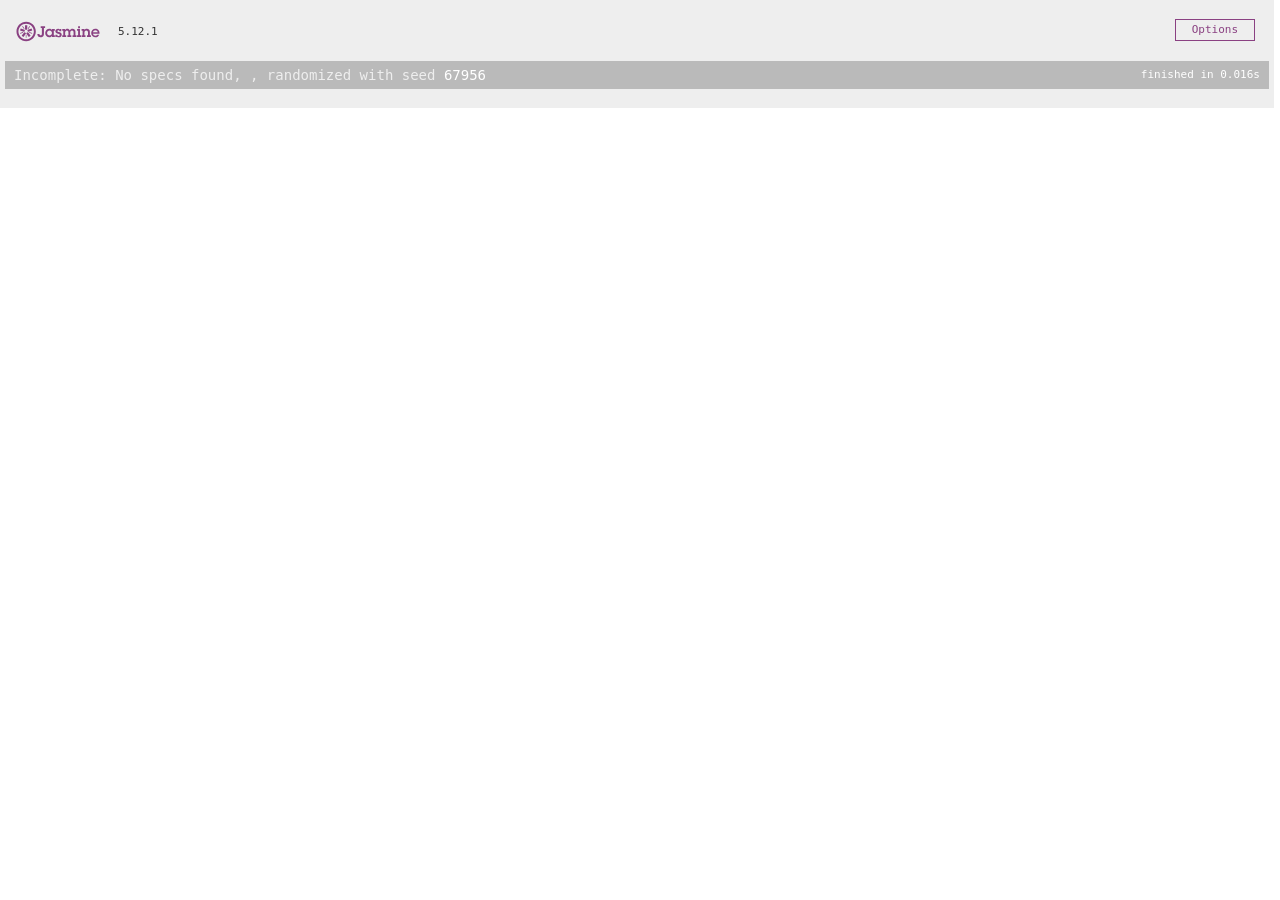
==== tests/tests.html @ b34789ac "feat: initialize jasmine framework" ====
<!DOCTYPE html>
<html>
  <head>
    <meta charset="utf-8">
    <title>Jasmine Spec Runner v5.12.1</title>

    <link rel="shortcut icon" type="image/png" href="lib/jasmine-5.12.1/jasmine_favicon.png">
    <link rel="stylesheet" href="lib/jasmine-5.12.1/jasmine.css">

    <script src="lib/jasmine-5.12.1/jasmine.js"></script>
    <script src="lib/jasmine-5.12.1/jasmine-html.js"></script>
    <script src="lib/jasmine-5.12.1/boot0.js"></script>
    <!-- optional: include a file here that configures the Jasmine env -->
    <script src="lib/jasmine-5.12.1/boot1.js"></script>

    <!-- test file -->
  </head>

  <body>
  </body>
</html>
---- tests/lib/jasmine-5.12.1/jasmine.css ----
@charset "UTF-8";
body {
  overflow-y: scroll;
}

.jasmine_html-reporter {
  width: 100%;
  background-color: #eee;
  padding: 5px;
  margin: -8px;
  font-size: 11px;
  font-family: Monaco, "Lucida Console", monospace;
  line-height: 14px;
  color: #333;
}
.jasmine_html-reporter a {
  text-decoration: none;
}
.jasmine_html-reporter a:hover {
  text-decoration: underline;
}
.jasmine_html-reporter p, .jasmine_html-reporter h1, .jasmine_html-reporter h2, .jasmine_html-reporter h3, .jasmine_html-reporter h4, .jasmine_html-reporter h5, .jasmine_html-reporter h6 {
  margin: 0;
  line-height: 14px;
}
.jasmine_html-reporter .jasmine-banner,
.jasmine_html-reporter .jasmine-symbol-summary,
.jasmine_html-reporter .jasmine-summary,
.jasmine_html-reporter .jasmine-result-message,
.jasmine_html-reporter .jasmine-spec .jasmine-description,
.jasmine_html-reporter .jasmine-spec-detail .jasmine-description,
.jasmine_html-reporter .jasmine-alert .jasmine-bar,
.jasmine_html-reporter .jasmine-stack-trace {
  padding-left: 9px;
  padding-right: 9px;
}
.jasmine_html-reporter .jasmine-banner {
  position: relative;
}
.jasmine_html-reporter .jasmine-banner .jasmine-title {
  background: url("[data-uri]") no-repeat;
  background: url("[data-uri]") no-repeat, none;
  background-size: 100%;
  display: block;
  float: left;
  width: 90px;
  height: 25px;
}
.jasmine_html-reporter .jasmine-banner .jasmine-version {
  margin-left: 14px;
  position: relative;
  top: 6px;
}
.jasmine_html-reporter #jasmine_content {
  position: fixed;
  right: 100%;
}
.jasmine_html-reporter .jasmine-banner {
  margin-top: 14px;
}
.jasmine_html-reporter .jasmine-duration {
  color: #fff;
  float: right;
  line-height: 28px;
  padding-right: 9px;
}
.jasmine_html-reporter .jasmine-symbol-summary {
  overflow: hidden;
  margin: 14px 0;
}
.jasmine_html-reporter .jasmine-symbol-summary li {
  display: inline-block;
  height: 10px;
  width: 14px;
  font-size: 16px;
}
.jasmine_html-reporter .jasmine-symbol-summary li.jasmine-passed {
  font-size: 14px;
}
.jasmine_html-reporter .jasmine-symbol-summary li.jasmine-passed:before {
  color: #007069;
  content: "•";
}
.jasmine_html-reporter .jasmine-symbol-summary li.jasmine-failed {
  line-height: 9px;
}
.jasmine_html-reporter .jasmine-symbol-summary li.jasmine-failed:before {
  color: #ca3a11;
  content: "×";
  font-weight: bold;
  margin-left: -1px;
}
.jasmine_html-reporter .jasmine-symbol-summary li.jasmine-excluded {
  font-size: 14px;
}
.jasmine_html-reporter .jasmine-symbol-summary li.jasmine-excluded:before {
  color: #bababa;
  content: "•";
}
.jasmine_html-reporter .jasmine-symbol-summary li.jasmine-excluded-no-display {
  font-size: 14px;
  display: none;
}
.jasmine_html-reporter .jasmine-symbol-summary li.jasmine-pending {
  line-height: 17px;
}
.jasmine_html-reporter .jasmine-symbol-summary li.jasmine-pending:before {
  color: #ba9d37;
  content: "*";
}
.jasmine_html-reporter .jasmine-symbol-summary li.jasmine-empty {
  font-size: 14px;
}
.jasmine_html-reporter .jasmine-symbol-summary li.jasmine-empty:before {
  color: #ba9d37;
  content: "•";
}
.jasmine_html-reporter .jasmine-run-options {
  float: right;
  margin-right: 5px;
  border: 1px solid #8a4182;
  color: #8a4182;
  position: relative;
  line-height: 20px;
}
.jasmine_html-reporter .jasmine-run-options .jasmine-trigger {
  cursor: pointer;
  padding: 8px 16px;
}
.jasmine_html-reporter .jasmine-run-options .jasmine-payload {
  position: absolute;
  display: none;
  right: -1px;
  border: 1px solid #8a4182;
  background-color: #eee;
  white-space: nowrap;
  padding: 4px 8px;
}
.jasmine_html-reporter .jasmine-run-options .jasmine-payload.jasmine-open {
  display: block;
}
.jasmine_html-reporter .jasmine-bar {
  line-height: 28px;
  font-size: 14px;
  display: block;
  color: #eee;
}
.jasmine_html-reporter .jasmine-bar.jasmine-failed, .jasmine_html-reporter .jasmine-bar.jasmine-errored {
  background-color: #ca3a11;
  border-bottom: 1px solid #eee;
}
.jasmine_html-reporter .jasmine-bar.jasmine-passed {
  background-color: #007069;
}
.jasmine_html-reporter .jasmine-bar.jasmine-incomplete {
  background-color: #bababa;
}
.jasmine_html-reporter .jasmine-bar.jasmine-skipped {
  background-color: #bababa;
}
.jasmine_html-reporter .jasmine-bar.jasmine-warning {
  margin-top: 14px;
  margin-bottom: 14px;
  background-color: #ba9d37;
  color: #333;
}
.jasmine_html-reporter .jasmine-bar.jasmine-menu {
  background-color: #fff;
  color: #000;
}
.jasmine_html-reporter .jasmine-bar.jasmine-menu a {
  color: blue;
  text-decoration: underline;
}
.jasmine_html-reporter .jasmine-bar a {
  color: white;
}
.jasmine_html-reporter.jasmine-spec-list .jasmine-bar.jasmine-menu.jasmine-failure-list,
.jasmine_html-reporter.jasmine-spec-list .jasmine-results .jasmine-failures {
  display: none;
}
.jasmine_html-reporter.jasmine-failure-list .jasmine-bar.jasmine-menu.jasmine-spec-list,
.jasmine_html-reporter.jasmine-failure-list .jasmine-summary {
  display: none;
}
.jasmine_html-reporter .jasmine-results {
  margin-top: 14px;
}
.jasmine_html-reporter .jasmine-summary {
  margin-top: 14px;
}
.jasmine_html-reporter .jasmine-summary ul {
  list-style-type: none;
  margin-left: 14px;
  padding-top: 0;
  padding-left: 0;
}
.jasmine_html-reporter .jasmine-summary ul.jasmine-suite {
  margin-top: 7px;
  margin-bottom: 7px;
}
.jasmine_html-reporter .jasmine-summary li.jasmine-passed a {
  color: #007069;
}
.jasmine_html-reporter .jasmine-summary li.jasmine-failed a {
  color: #ca3a11;
}
.jasmine_html-reporter .jasmine-summary li.jasmine-empty a {
  color: #ba9d37;
}
.jasmine_html-reporter .jasmine-summary li.jasmine-pending a {
  color: #ba9d37;
}
.jasmine_html-reporter .jasmine-summary li.jasmine-excluded a {
  color: #bababa;
}
.jasmine_html-reporter .jasmine-specs li.jasmine-passed a:before {
  content: "• ";
}
.jasmine_html-reporter .jasmine-specs li.jasmine-failed a:before {
  content: "× ";
}
.jasmine_html-reporter .jasmine-specs li.jasmine-empty a:before {
  content: "* ";
}
.jasmine_html-reporter .jasmine-specs li.jasmine-pending a:before {
  content: "• ";
}
.jasmine_html-reporter .jasmine-specs li.jasmine-excluded a:before {
  content: "• ";
}
.jasmine_html-reporter .jasmine-specs li .jasmine-spec-duration {
  margin-left: 1em;
}
.jasmine_html-reporter .jasmine-description + .jasmine-suite {
  margin-top: 0;
}
.jasmine_html-reporter .jasmine-suite {
  margin-top: 14px;
}
.jasmine_html-reporter .jasmine-suite a {
  color: #333;
}
.jasmine_html-reporter .jasmine-failures .jasmine-spec-detail {
  margin-bottom: 28px;
}
.jasmine_html-reporter .jasmine-failures .jasmine-spec-detail .jasmine-description {
  background-color: #ca3a11;
  color: white;
}
.jasmine_html-reporter .jasmine-failures .jasmine-spec-detail .jasmine-description a {
  color: white;
}
.jasmine_html-reporter .jasmine-result-message {
  padding-top: 14px;
  color: #333;
  white-space: pre-wrap;
}
.jasmine_html-reporter .jasmine-result-message span.jasmine-result {
  display: block;
}
.jasmine_html-reporter .jasmine-stack-trace {
  margin: 5px 0 0 0;
  max-height: 224px;
  overflow: auto;
  line-height: 18px;
  color: #666;
  border: 1px solid #ddd;
  background: white;
  white-space: pre;
}
.jasmine_html-reporter .jasmine-expander a {
  display: block;
  margin-left: 14px;
  color: blue;
  text-decoration: underline;
}
.jasmine_html-reporter .jasmine-expander-contents {
  display: none;
}
.jasmine_html-reporter .jasmine-expanded {
  padding-bottom: 10px;
}
.jasmine_html-reporter .jasmine-expanded .jasmine-expander-contents {
  display: block;
  margin-left: 14px;
  padding: 5px;
}
.jasmine_html-reporter .jasmine-debug-log {
  margin: 5px 0 0 0;
  padding: 5px;
  color: #666;
  border: 1px solid #ddd;
  background: white;
}
.jasmine_html-reporter .jasmine-debug-log table {
  border-spacing: 0;
}
.jasmine_html-reporter .jasmine-debug-log table, .jasmine_html-reporter .jasmine-debug-log th, .jasmine_html-reporter .jasmine-debug-log td {
  border: 1px solid #ddd;
}
.jasmine_html-reporter .jasmine-debug-log .jasmine-debug-log-msg {
  white-space: pre;
}
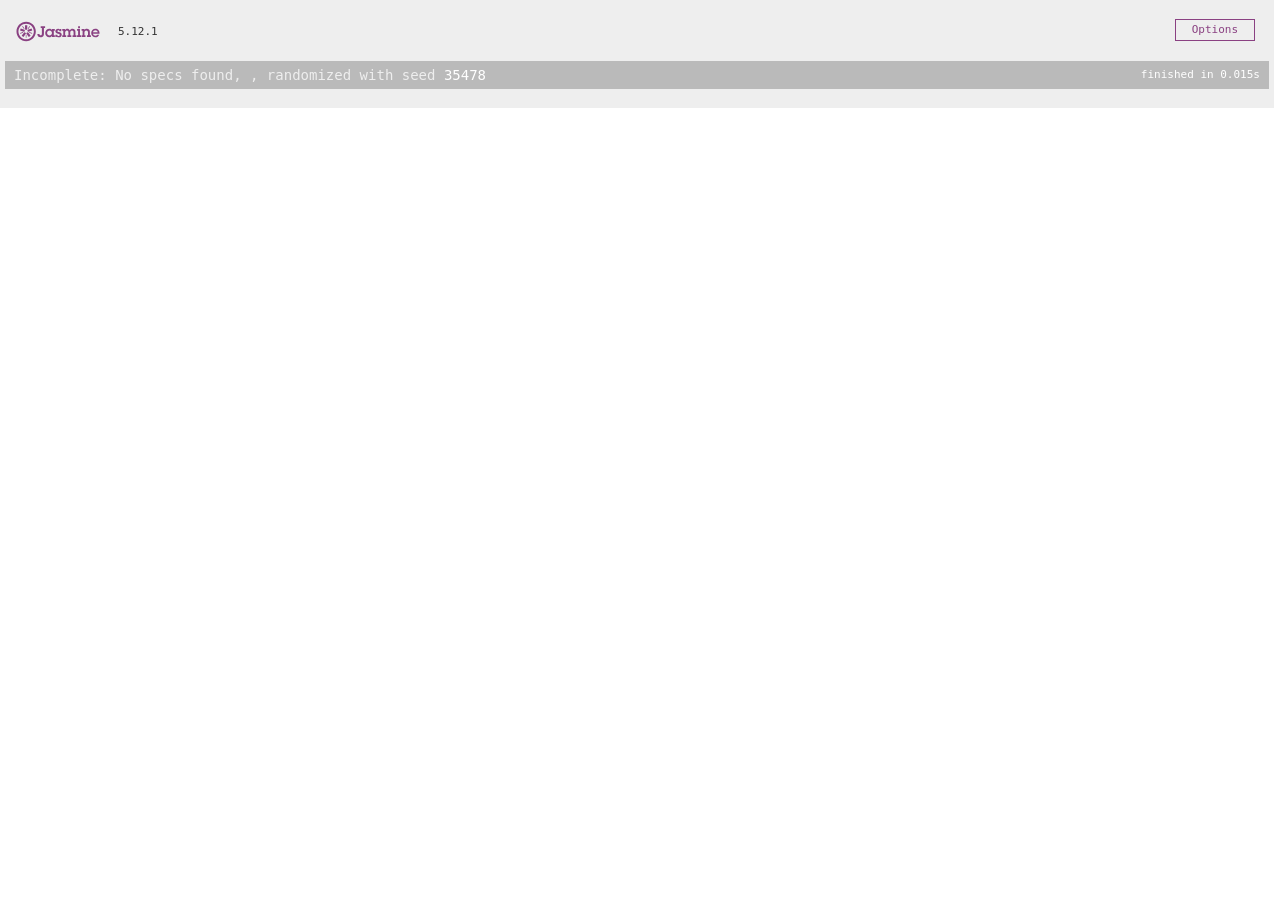
==== commit 2551a7b1: "feat: add test file" ====
--- a/tests/tests.html
+++ b/tests/tests.html
@@ -14,6 +14,7 @@
     <script src="lib/jasmine-5.12.1/boot1.js"></script>
 
     <!-- test file -->
+    <script type="module" src="spec/appTests.js"></script>
   </head>
 
   <body>
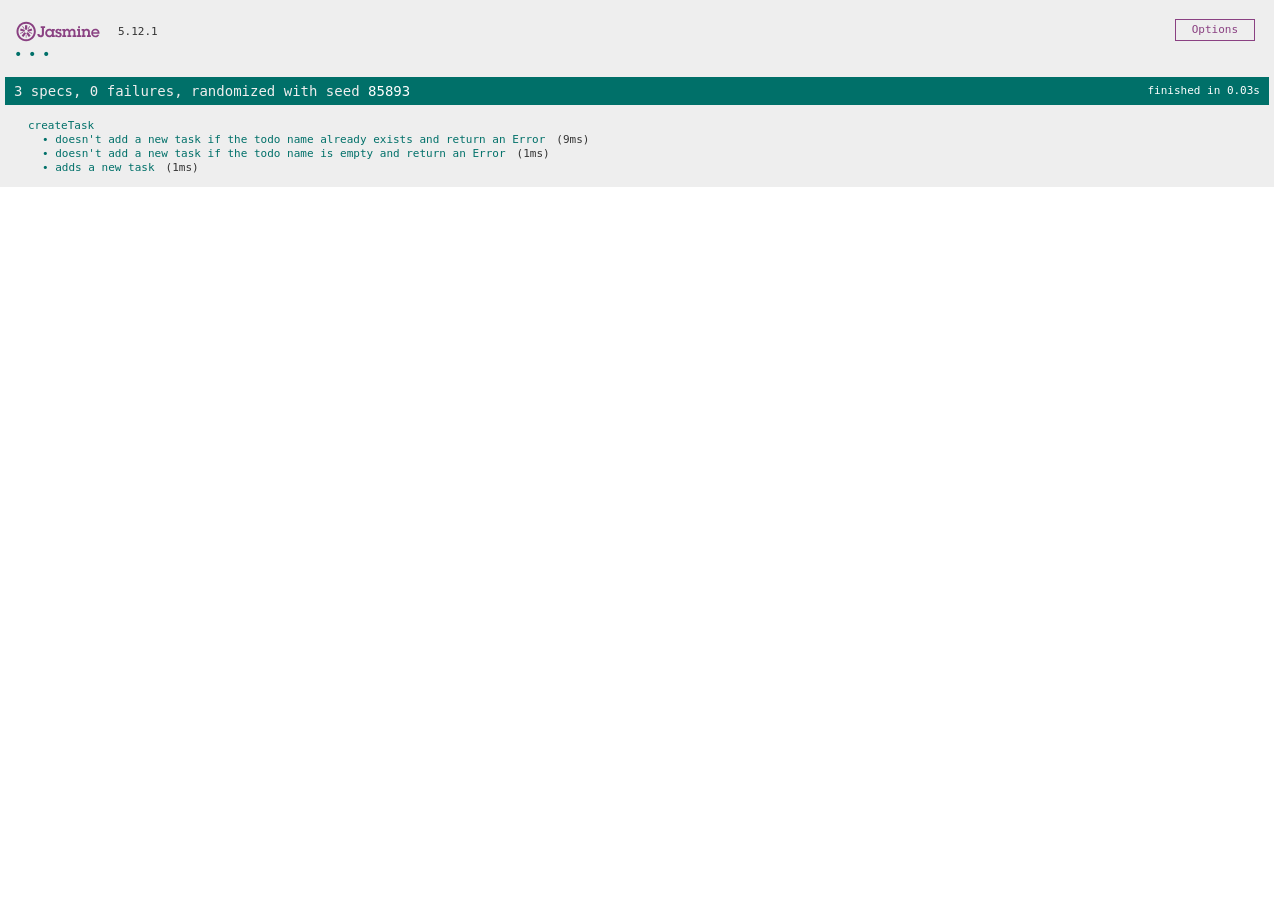
==== commit 474a8ed8: "test: add full suite for createTask function" ====
--- a/tests/tests.html
+++ b/tests/tests.html
@@ -14,7 +14,7 @@
     <script src="lib/jasmine-5.12.1/boot1.js"></script>
 
     <!-- test file -->
-    <script type="module" src="spec/appTests.js"></script>
+    <script type="module" src="spec/todoTest.js"></script>
   </head>
 
   <body>
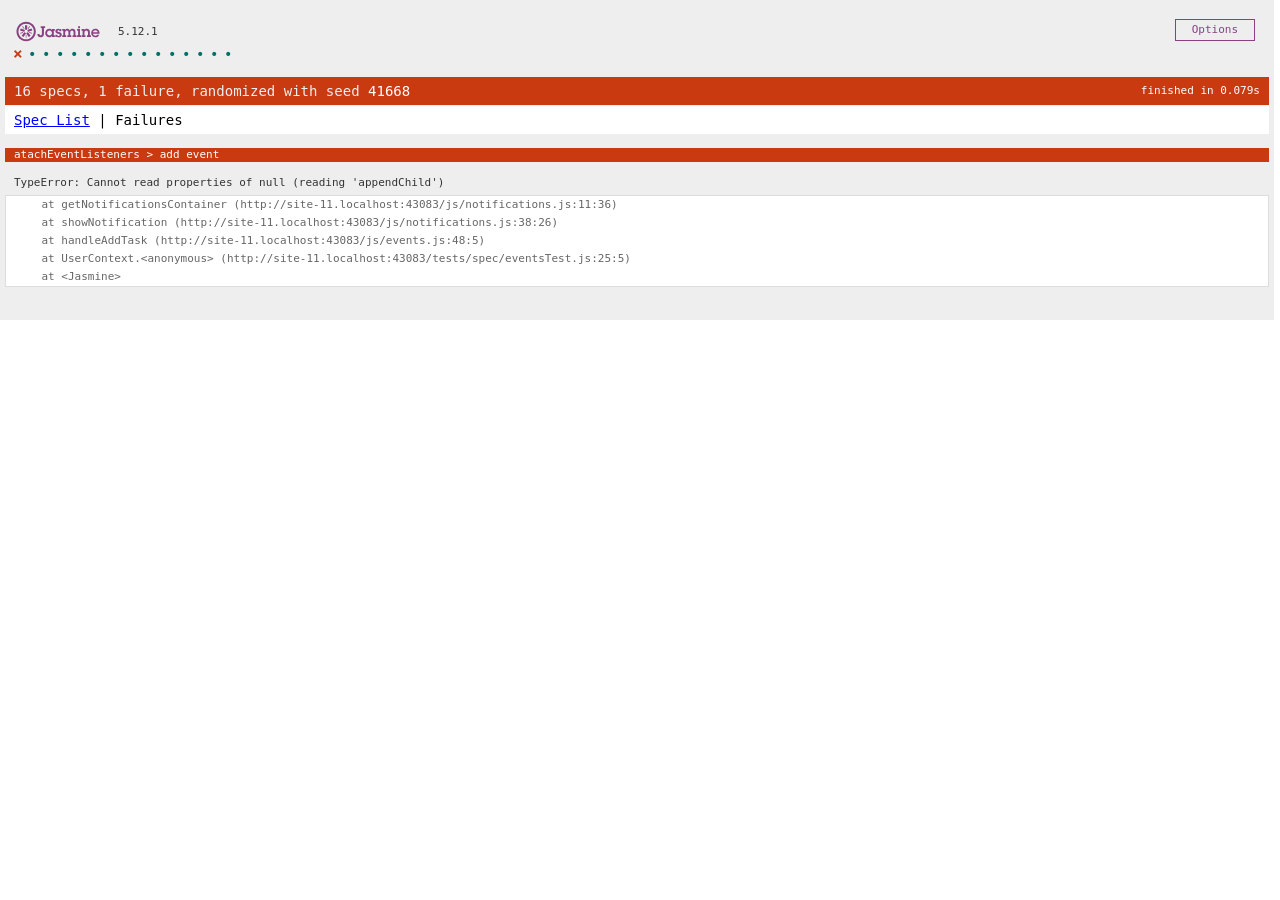
==== commit f4b2e7cd: "implement dependency injection on handleAddTask" ====
--- a/tests/tests.html
+++ b/tests/tests.html
@@ -15,8 +15,10 @@
 
     <!-- test file -->
     <script type="module" src="spec/todoTest.js"></script>
+    <script type="module" src="spec/eventsTest.js"></script>
   </head>
 
   <body>
+    <div class="tests"></div>
   </body>
 </html>
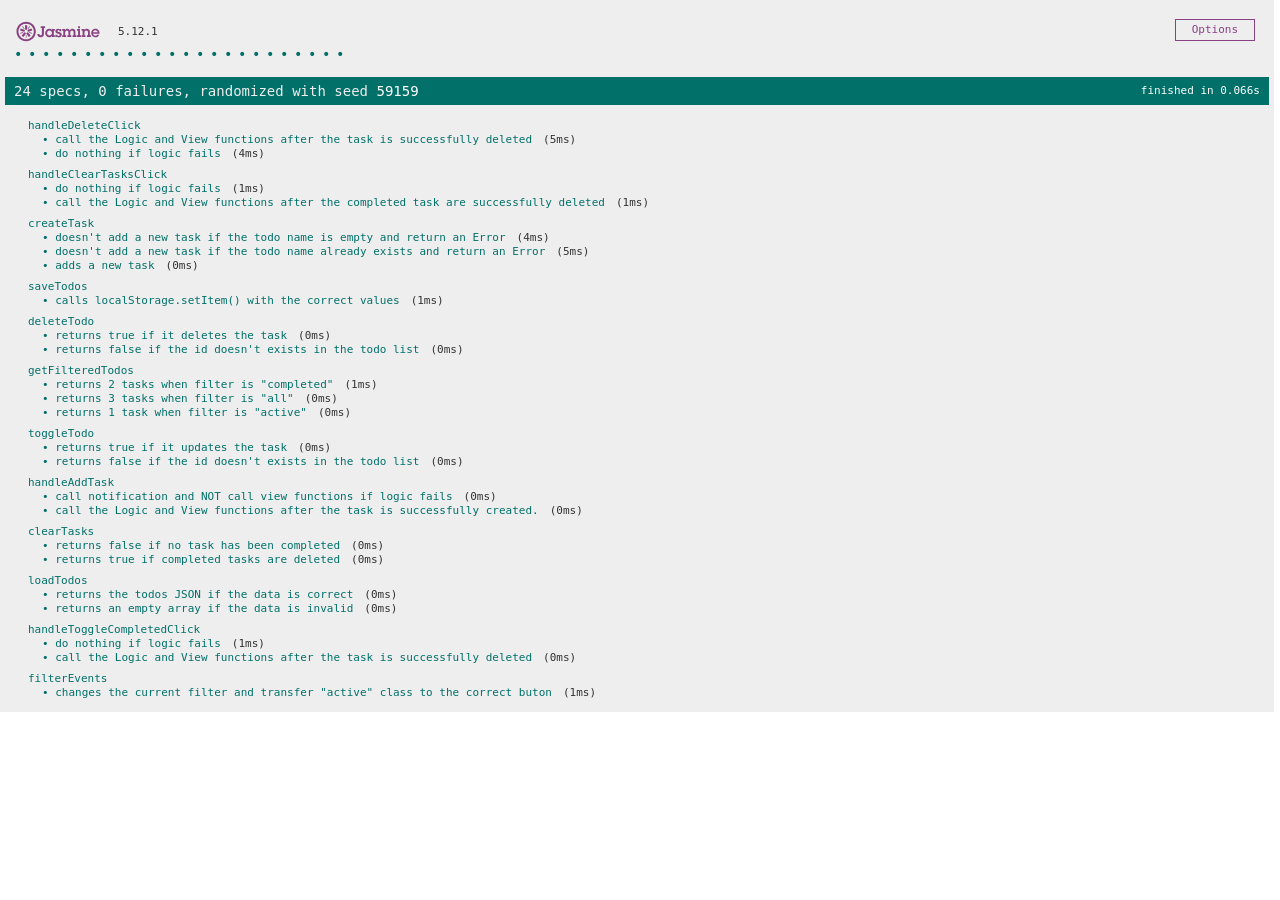
==== commit ce653046: "feat: add appUiTest.js module for tests" ====
--- a/tests/tests.html
+++ b/tests/tests.html
@@ -14,8 +14,9 @@
     <script src="lib/jasmine-5.12.1/boot1.js"></script>
 
     <!-- test file -->
-    <script type="module" src="spec/todoTest.js"></script>
-    <script type="module" src="spec/eventsTest.js"></script>
+    <script type="module" src="./spec/todoTest.js"></script>
+    <script type="module" src="./spec/eventsTest.js"></script>
+    <script type="module" src="./spec/appUiTest.js"></script>
   </head>
 
   <body>
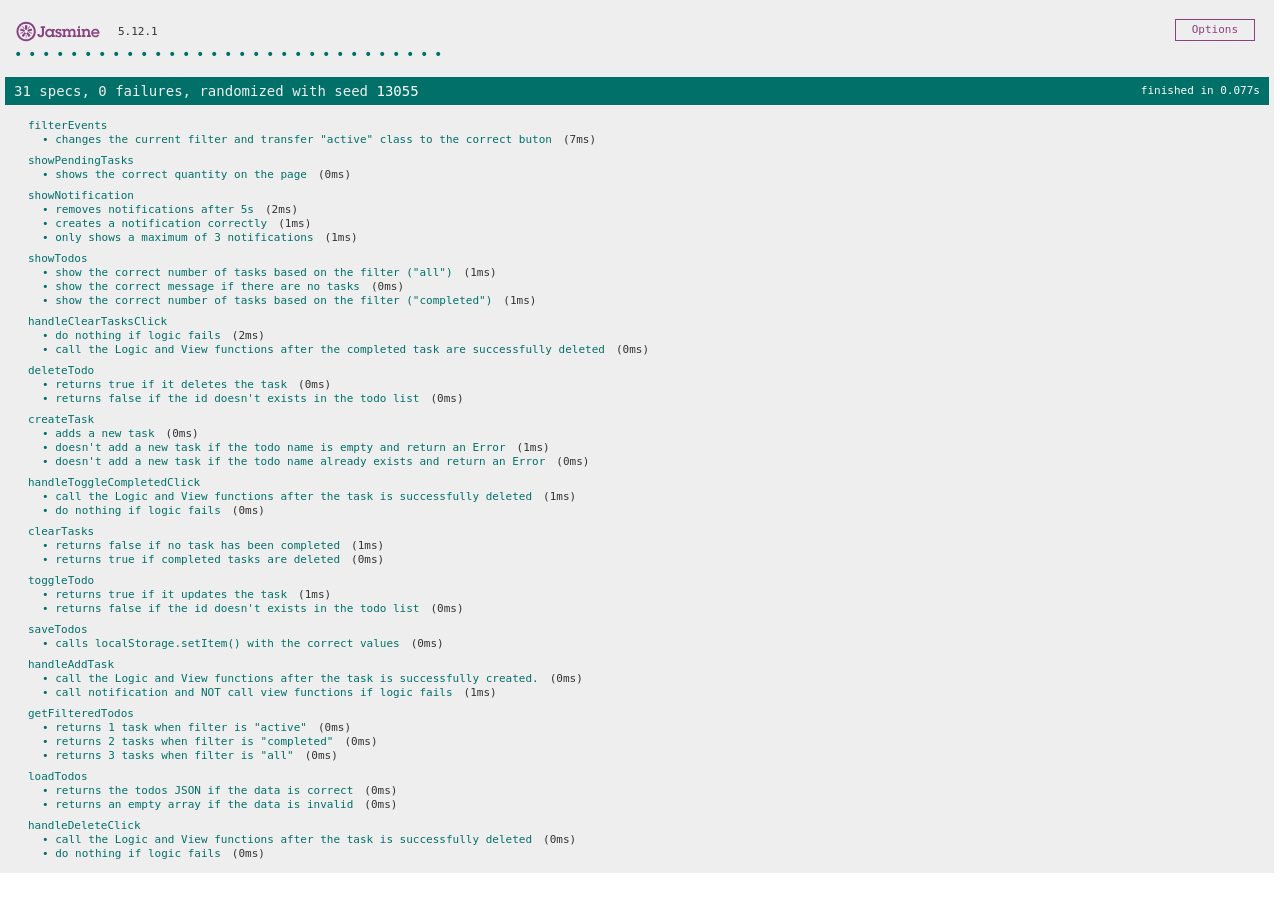
==== commit 5fc83db9: "test: add full suite for showNotification function" ====
--- a/tests/tests.html
+++ b/tests/tests.html
@@ -17,6 +17,7 @@
     <script type="module" src="./spec/todoTest.js"></script>
     <script type="module" src="./spec/eventsTest.js"></script>
     <script type="module" src="./spec/appUiTest.js"></script>
+    <script type="module" src="./spec/notificationsTest.js"></script>
   </head>
 
   <body>
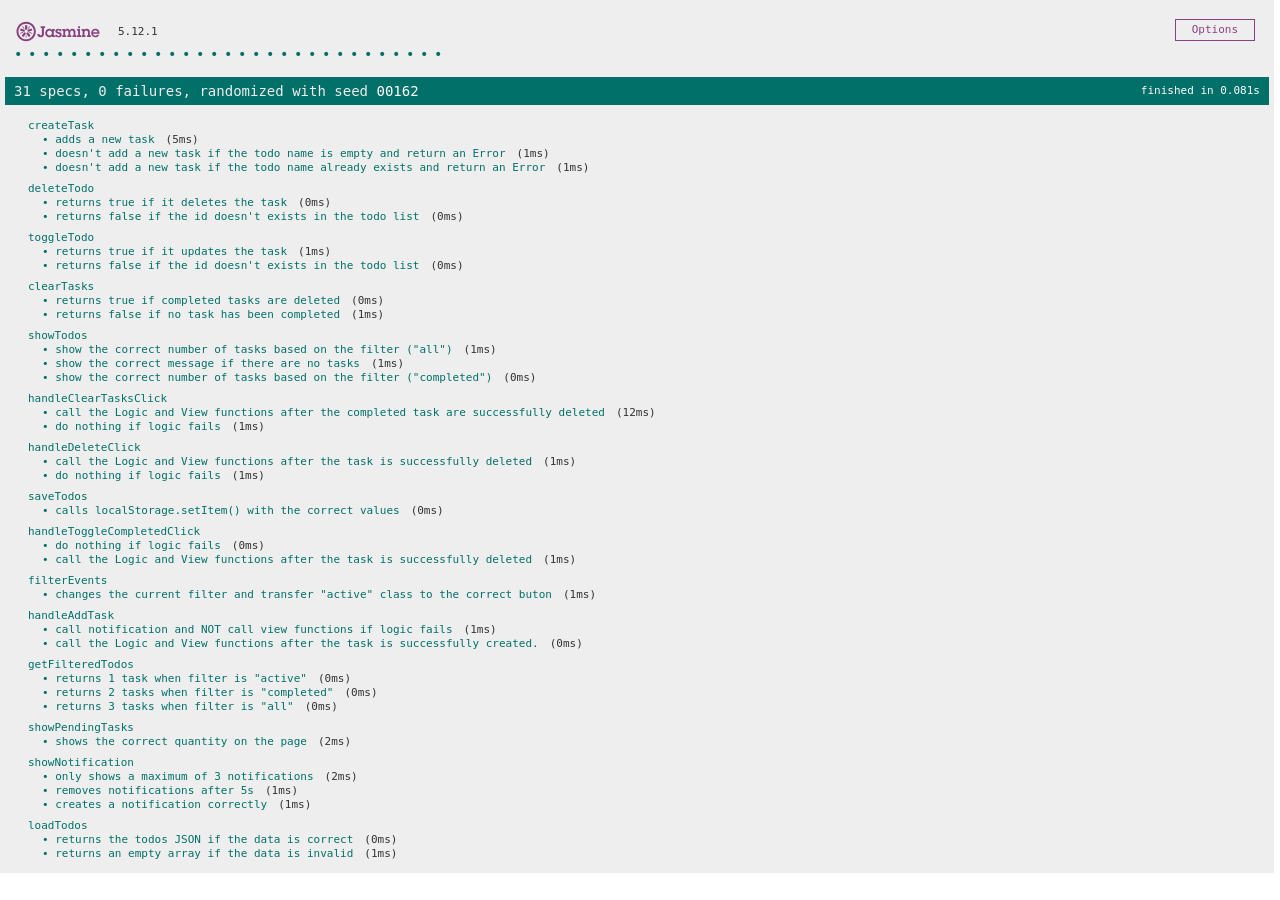
==== commit f0346672: "feat: fix tests url" ====
--- a/tests/tests.html
+++ b/tests/tests.html
@@ -4,20 +4,20 @@
     <meta charset="utf-8">
     <title>Jasmine Spec Runner v5.12.1</title>
 
-    <link rel="shortcut icon" type="image/png" href="lib/jasmine-5.12.1/jasmine_favicon.png">
-    <link rel="stylesheet" href="lib/jasmine-5.12.1/jasmine.css">
+    <link rel="shortcut icon" type="image/png" href="/tests/lib/jasmine-5.12.1/jasmine_favicon.png">
+    <link rel="stylesheet" href="/tests/lib/jasmine-5.12.1/jasmine.css">
 
-    <script src="lib/jasmine-5.12.1/jasmine.js"></script>
-    <script src="lib/jasmine-5.12.1/jasmine-html.js"></script>
-    <script src="lib/jasmine-5.12.1/boot0.js"></script>
+    <script src="/tests/lib/jasmine-5.12.1/jasmine.js"></script>
+    <script src="/tests/lib/jasmine-5.12.1/jasmine-html.js"></script>
+    <script src="/tests/lib/jasmine-5.12.1/boot0.js"></script>
     <!-- optional: include a file here that configures the Jasmine env -->
-    <script src="lib/jasmine-5.12.1/boot1.js"></script>
+    <script src="/tests/lib/jasmine-5.12.1/boot1.js"></script>
 
     <!-- test file -->
-    <script type="module" src="./spec/todoTest.js"></script>
-    <script type="module" src="./spec/eventsTest.js"></script>
-    <script type="module" src="./spec/appUiTest.js"></script>
-    <script type="module" src="./spec/notificationsTest.js"></script>
+    <script type="module" src="/tests/spec/todoTest.js"></script>
+    <script type="module" src="/tests/spec/eventsTest.js"></script>
+    <script type="module" src="/tests/spec/appUiTest.js"></script>
+    <script type="module" src="/tests/spec/notificationsTest.js"></script>
   </head>
 
   <body>
